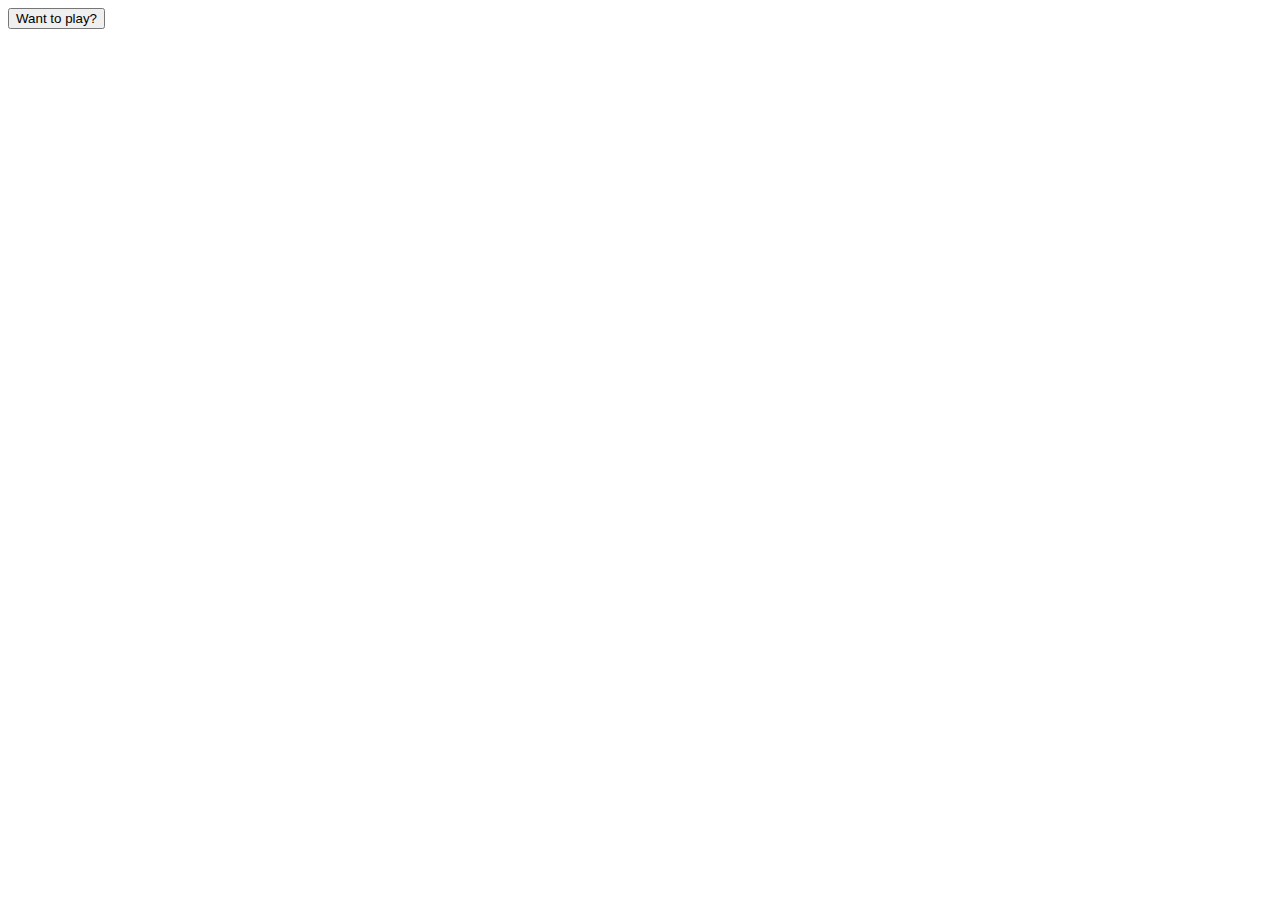
==== index.html @ 1fb863e8 "timer functions creation of game object" ====
<!DOCTYPE html>
<html>
<head>
	<title>Trivia Time!</title>
	<link rel="stylesheet" type="text/css" href="assets/css/reset.css">
    <link rel="stylesheet" type="text/css" href="assets/css/style.css">
</head>
<body>

	<button type="submit" id="startGame">Want to play?</button>

	<div class="question-timer"></div>
	
	<div class="answer-timer"></div>

	<div class="question"></div>

	<div class="answerChoices"></div>

	<div class="correctImage"></div>


<script
  src="https://code.jquery.com/jquery-3.1.1.min.js"
  integrity="sha256-hVVnYaiADRTO2PzUGmuLJr8BLUSjGIZsDYGmIJLv2b8="
  crossorigin="anonymous"></script>
<script type ="text/javascript" src="assets/javascript/game.js"></script>

</body>
</html>
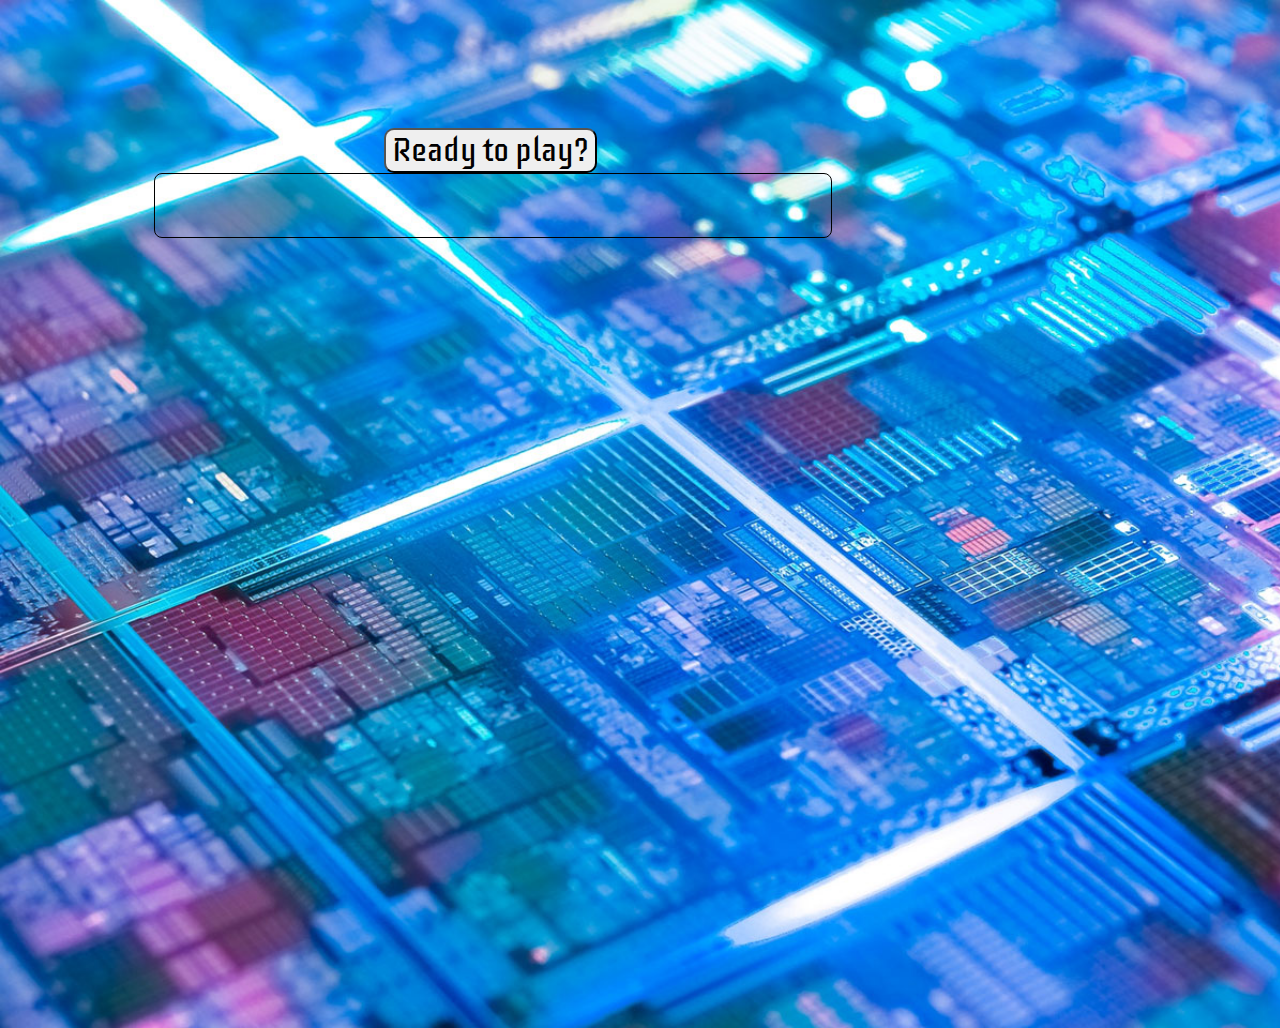
==== commit b112a651: "add CSS and put functions into game object" ====
--- a/index.html
+++ b/index.html
@@ -2,23 +2,38 @@
 <html>
 <head>
 	<title>Trivia Time!</title>
+
+	<link href="https://fonts.googleapis.com/css?family=Iceberg" rel="stylesheet">
 	<link rel="stylesheet" type="text/css" href="assets/css/reset.css">
     <link rel="stylesheet" type="text/css" href="assets/css/style.css">
 </head>
 <body>
+	
+	<div id="startButton">
+		<button type="submit" id="startGame">Ready to play?</button>
+	</div>
+	
+	
+	<div class="container">
 
-	<button type="submit" id="startGame">Want to play?</button>
+		<div class="question-timer"></div>
 
-	<div class="question-timer"></div>
+		<div class="question"></div>
+
+		<div class="answerChoices"></div>
+
+	</div>
 	
-	<div class="answer-timer"></div>
+	<div class="scoreBox">
+	
+		<div class="correct"></div>
+	
+		<div class="incorrect"></div>
 
-	<div class="question"></div>
+		<div class="correctImage"></div>
 
-	<div class="answerChoices"></div>
-
-	<div class="correctImage"></div>
-
+		<div class="score"></div>
+	</div>
 
 <script
   src="https://code.jquery.com/jquery-3.1.1.min.js"
--- a/assets/css/style.css
+++ b/assets/css/style.css
@@ -0,0 +1,119 @@
+html, body {
+	
+	min-height: 100vh;
+    min-width: 100vw;
+
+}
+
+body {
+
+   background-image: url('../images/background1.jpg');
+   background-size: cover;
+
+
+}
+
+button {
+
+	border-radius: 10px;
+	font-family: 'Iceberg', cursive;
+	font-size: 2em;
+}
+
+li {
+
+	list-style-type: none;
+}
+
+.container {
+
+	display: inline-block;
+    height: auto;
+    margin-left: 12%;
+    margin-right: 12%;
+    margin-bottom: 12%;
+    width: 50%;
+    padding: 2vh;
+	border-radius: 8px;
+	border:solid black 1px;
+
+}
+
+.scoreBox {
+
+	display: inline-block;
+    height: auto;
+    margin-left: 12%;
+    margin-right: 12%;
+    margin-bottom: 12%;
+    width: 50%;
+    padding:2vh;
+	font-size: 2vw;
+
+}
+
+p, .question, .answerChoices, .question-timer, .correct, .incorrect {
+	
+	font-family: 'Iceberg', cursive;
+}
+
+.question-timer {
+
+	width:5%;
+	padding-bottom: 1vh;
+	text-align: center;
+	font-size: 2em;
+	border-radius: 20px;
+}
+
+.question {
+	
+	padding-top: 1vh;
+	padding-bottom: 1vh;
+	text-align: left;
+	font-size: 2vw;
+
+}
+
+#startButton {
+
+	margin-left: 30vw;
+	margin-top: 10vw;
+
+}
+
+
+.correct, .incorrect {
+
+	animation-name: spin;
+    animation-duration: 1000ms;
+    animation-iteration-count: 2000ms;
+    animation-direction: linear;
+
+}
+
+@keyframes spin {
+    from {
+        transform: rotate(0deg);
+    }
+    to {
+        transform: rotate(360deg);
+    }
+}
+
+/*
+@keyframes bounce {
+    0%,
+    20%,
+    50%,
+    80%,
+    100% {
+        transform: translateY(0);
+    }
+    40% {
+        transform: translateY(-30px);
+    }
+    60% {
+        transform: translateY(-15px);
+    }
+}*/